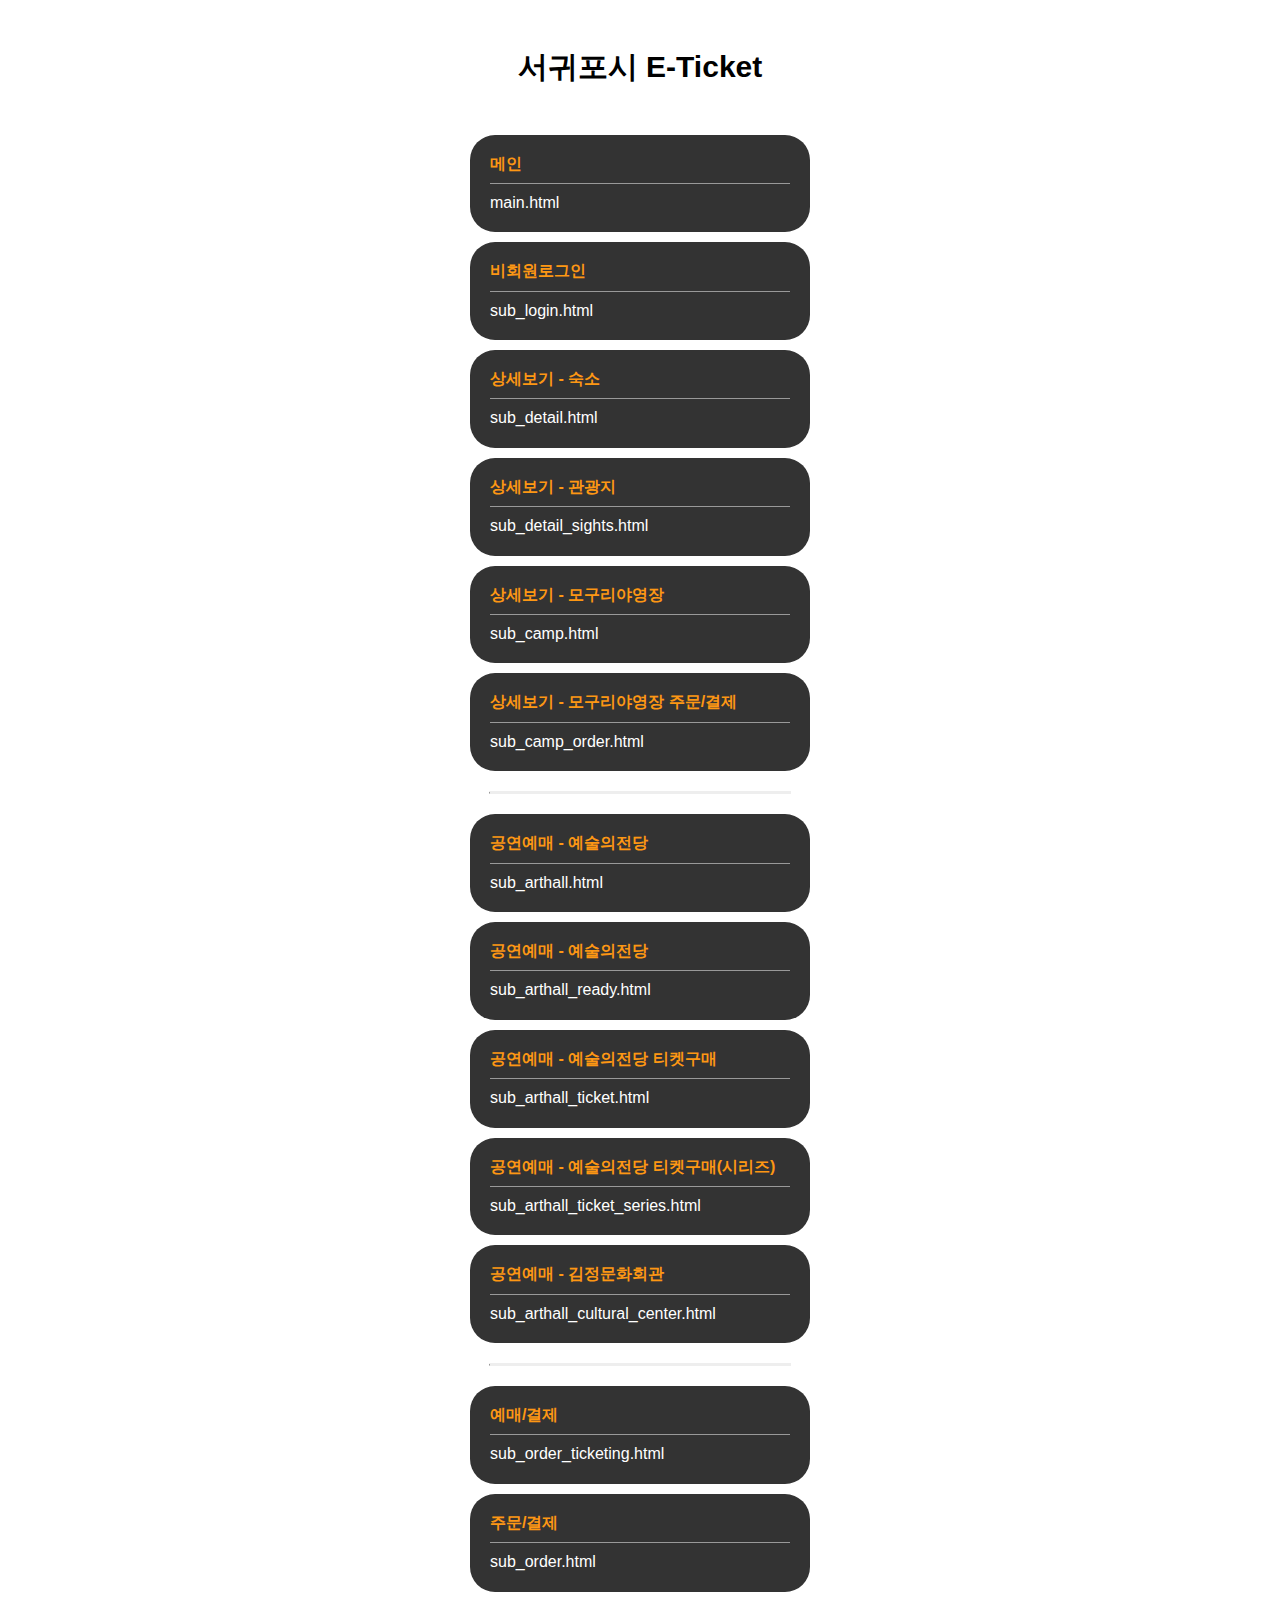
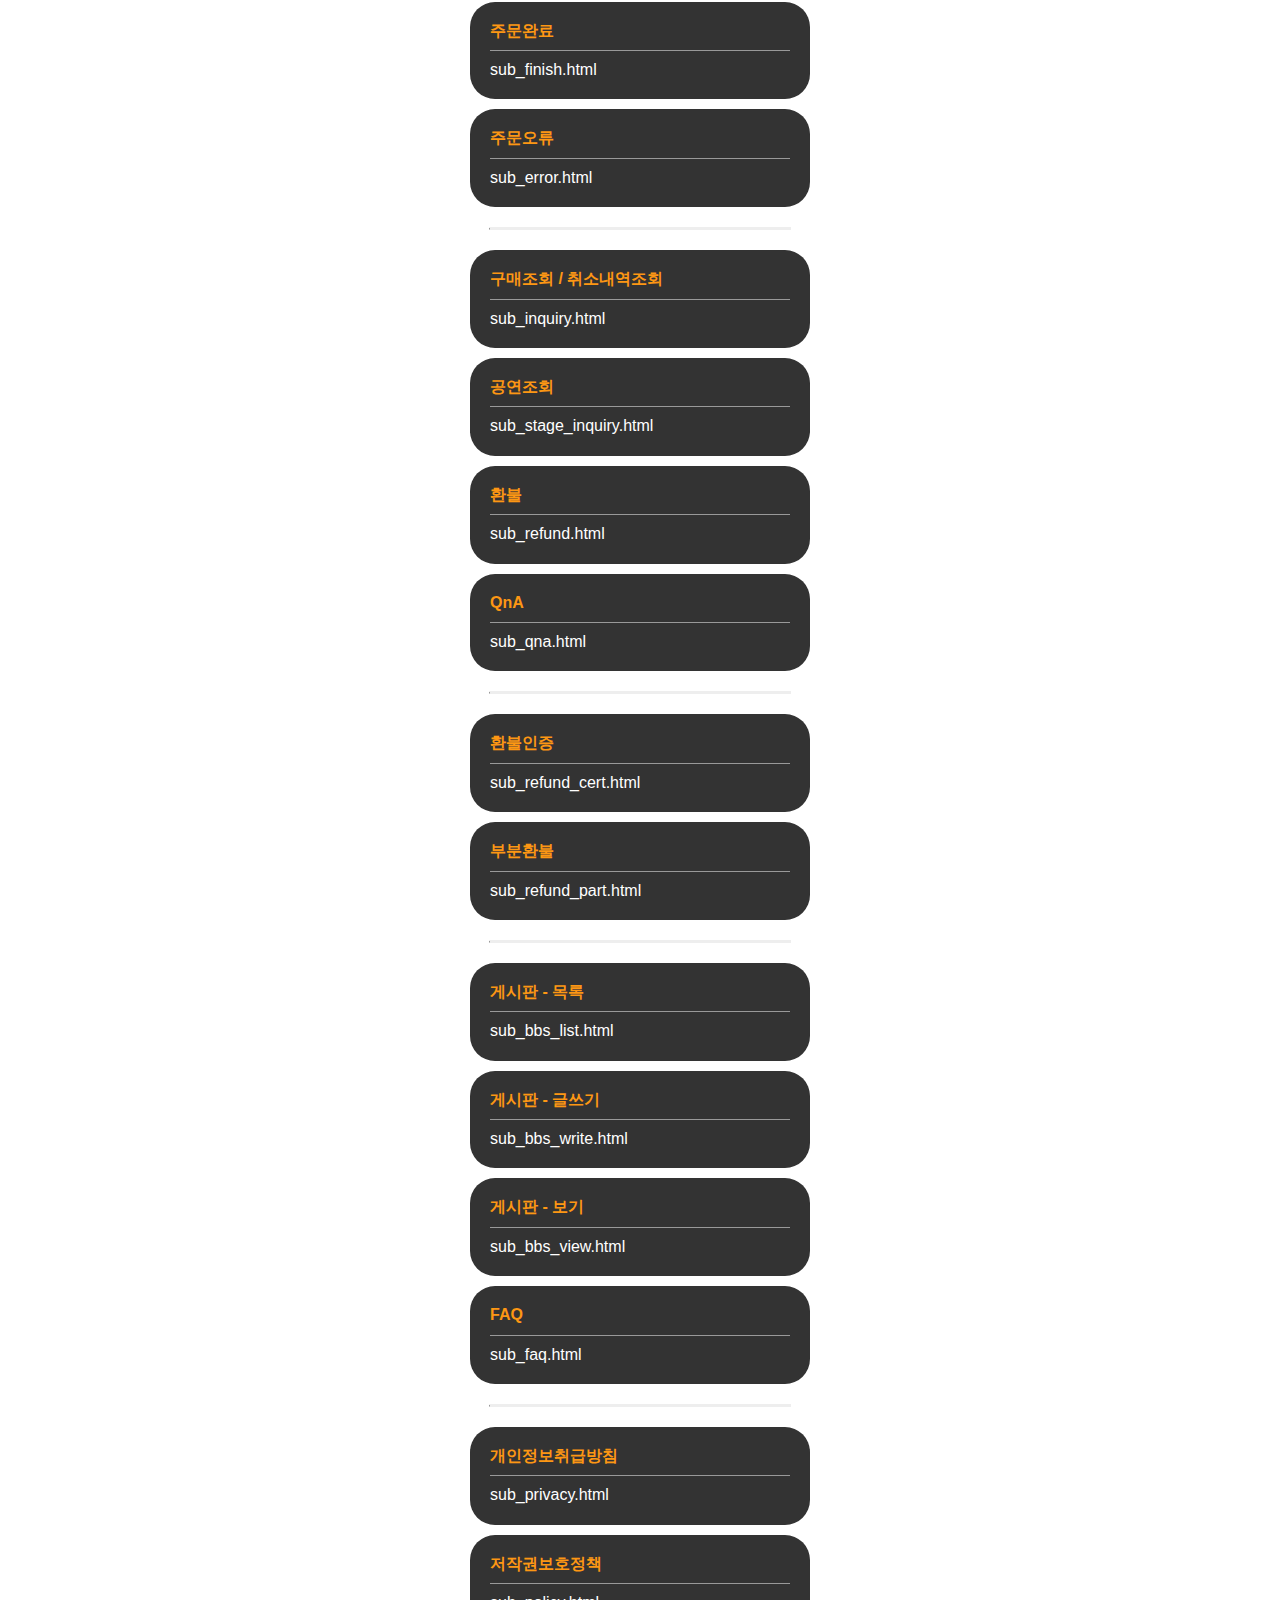
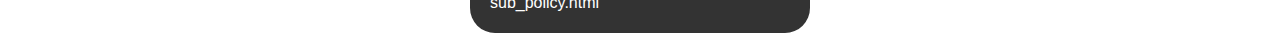
==== index.html @ 5963d1e9 "메인페이지" ====
<!DOCTYPE html>
<html lang="ko">

<head>
    <meta charset="utf-8">
    <meta http-equiv="X-UA-Compatible" content="IE=edge">
    <meta name="viewport" content="width=device-width, initial-scale=1">
    <title>서귀포시 E-Ticket</title>
    <script src="js/jquery-1.11.3.min.js"></script>
    <script src="js/jquery.bxslider.min.js"></script>
    <script src="js/common.js"></script>
    <link href="css/normalize.css" rel="stylesheet">
    <link href="css/font-awesome.min.css" rel="stylesheet">
    <link href="css/common.css" rel="stylesheet">
    <!--[if lt IE 9]>
        <script src="js/respond.min.js"></script>
        <script src="js/html5shiv.js"></script>
    <![endif]-->
    <style>
        body {
            text-align: center;
        }
        
        h1 {
            margin: 50px;
            font-size: 30px;
            font-weight: 600;
        }
        
        a {
            display: block;
            background: #333;
            border-radius: 25px;
            width: 300px;
            padding: 20px;
            margin: 0 auto 10px;
            text-align: left;
            color: #fff !important;
            text-decoration: none;
        }
        
        hr {
            border-top: 2px solid #eee;
            width: 300px;
            margin: 20px auto;
        }
        
        strong {
            color: #fd9713;
            display: block;
            font-weight: 600;
            border-bottom: 1px solid #999;
            padding-bottom: 10px;
            margin-bottom: 10px;
        }
    </style>
</head>

<body>
    <h1>서귀포시 E-Ticket</h1>
    <a href="main.html"><strong>메인</strong> main.html</a>
    <a href="sub_login.html"><strong>비회원로그인</strong> sub_login.html</a>

    <a href="sub_detail.html"><strong>상세보기 - 숙소</strong> sub_detail.html</a>
    <a href="sub_detail_sights.html"><strong>상세보기 - 관광지</strong> sub_detail_sights.html</a>
    <a href="sub_camp.html"><strong>상세보기 - 모구리야영장</strong> sub_camp.html</a>
    <a href="sub_camp_order.html"><strong>상세보기 - 모구리야영장 주문/결제</strong> sub_camp_order.html</a>

    <hr>
    <a href="sub_arthall.html"><strong>공연예매 - 예술의전당</strong> sub_arthall.html</a>
    <a href="sub_arthall_ready.html"><strong>공연예매 - 예술의전당</strong> sub_arthall_ready.html</a>
    <a href="sub_arthall_ticket.html"><strong>공연예매 - 예술의전당 티켓구매</strong> sub_arthall_ticket.html</a>
    <a href="sub_arthall_ticket_series.html"><strong>공연예매 - 예술의전당 티켓구매(시리즈)</strong> sub_arthall_ticket_series.html</a>
    <a href="sub_cultural_center.html"><strong>공연예매 - 김정문화회관</strong> sub_arthall_cultural_center.html</a>

    <hr>
    <a href="sub_order_ticketing.html"><strong>예매/결제</strong> sub_order_ticketing.html</a>
    <a href="sub_order.html"><strong>주문/결제</strong> sub_order.html</a>
    <a href="sub_finish.html"><strong>주문완료</strong> sub_finish.html</a>
    <a href="sub_error.html"><strong>주문오류</strong> sub_error.html</a>
    <hr>
    <a href="sub_inquiry.html"><strong>구매조회 / 취소내역조회</strong> sub_inquiry.html</a>
    <a href="sub_stage_inquiry.html"><strong>공연조회</strong> sub_stage_inquiry.html</a>
    <a href="sub_refund.html"><strong>환불</strong> sub_refund.html</a>
    <a href="sub_qna.html"><strong>QnA</strong> sub_qna.html</a>


    <hr>
    <a href="sub_refund_cert.html"><strong>환불인증</strong> sub_refund_cert.html</a>
    <a href="sub_refund_part.html"><strong>부분환불</strong> sub_refund_part.html</a>

    <hr>


    <a href="sub_bbs_list.html"><strong>게시판 - 목록</strong> sub_bbs_list.html</a>
    <a href="sub_bbs_write.html"><strong>게시판 - 글쓰기</strong> sub_bbs_write.html</a>
    <a href="sub_bbs_view.html"><strong>게시판 - 보기</strong> sub_bbs_view.html</a>
    <a href="sub_faq.html"><strong>FAQ</strong> sub_faq.html</a>

    <hr>
    <a href="sub_privacy.html"><strong>개인정보취급방침</strong> sub_privacy.html</a>
    <a href="sub_policy.html"><strong>저작권보호정책</strong> sub_policy.html</a>

</body>

</html>
---- css/common.css ----
.loadingPop {
  position: fixed;
  display: none;
  z-index: 9999;
  left: 0;
  right: 0;
  top: 0;
  bottom: 0;
  color: #333;
  text-align: center;
  padding-top: 50vh;
  font-weight: normal;
  background: rgba(255, 255, 255, 0.9);
}

.loadingPop p {
  margin: -85px 0 0 0;
  display: block;
  height: 170px;
}

.loadingPop h2 {
  margin: 0;
}

.loadingPop i {
  font-size: 120px;
  margin-bottom: 20px;
  color: #999;
}

.ltPop {
  position: fixed;
  display: block;
  z-index: 9999;
  left: 0;
  right: 0;
  top: 0;
  bottom: 0;
  color: #333;
  text-align: center;
  padding-top: 200px;
  font-weight: normal;
  /* 기본 배경색 지정-투명도가 모두 적용되지 않았을 때 색상 */
  background: #000000;
  /* RGBa 적용 - Firefox, Chrome, Safari, Opera ... */
  background: rgba(0, 0, 0, 0.8);
  /* IE에서 Filter적용을 위해 배경을 지움 */
  background: transparent;
  /* 정상적인 Filter적용을 위해 zoom:1을 적용 */
  zoom: 1;
  /* IE5.5-7 */
  filter: progid:DXImageTransform.Microsoft.gradient(startColorstr=#80000000, endColorstr=#80000000);
  /* IE8,9 */
  -ms-filter: "progid:DXImageTransform.Microsoft.gradient(startColorstr=#80000000, endColorstr=#80000000)";
}

.ltPop p {
  margin: -85px 0 0 0;
  display: block;
  height: 170px;
}

.ltPop h2 {
  margin: 0;
  color: #fff;
}

.ltPop i {
  font-size: 120px;
  margin-bottom: 20px;
  color: #0066cc;
}

.ltPop a {
  display: inline-block;
  padding: 20px 30px;
  margin: 30px 0;
  background: #0066cc;
  color: #fff;
  text-decoration: none;
}

@media (max-width:400px) {
  #lodge_div_noti {
    z-index: 999;
    position: absolute;
    left: 0;
    top: 400px;
    margin: 0;
    padding: 0.625rem 0.625rem 0.625rem 0.625rem;
    width: 100%;
    background-color: #0066cc;
  }
}

@media (min-width:400px) {
  #lodge_div_noti {
    z-index: 999;
    position: absolute;
    left: calc(50% - 200px);
    top: 350px;
    margin: 0;
    padding: 0.625rem 0.625rem 0.625rem 0.625rem;
    width: 400px;
    background-color: #0066cc;
  }
}

#lodge_div_noti .title {
  font-size: 15px;
  color: #ffffff;
  text-align: center;
}

.close_bt {
  float: right;
}

#lodge_div_noti .contents {
  display: block;
  margin-top: 15px;
  padding: 0.625rem 0.625rem 0.625rem 0.625rem;
  background-color: #ffffff;
}
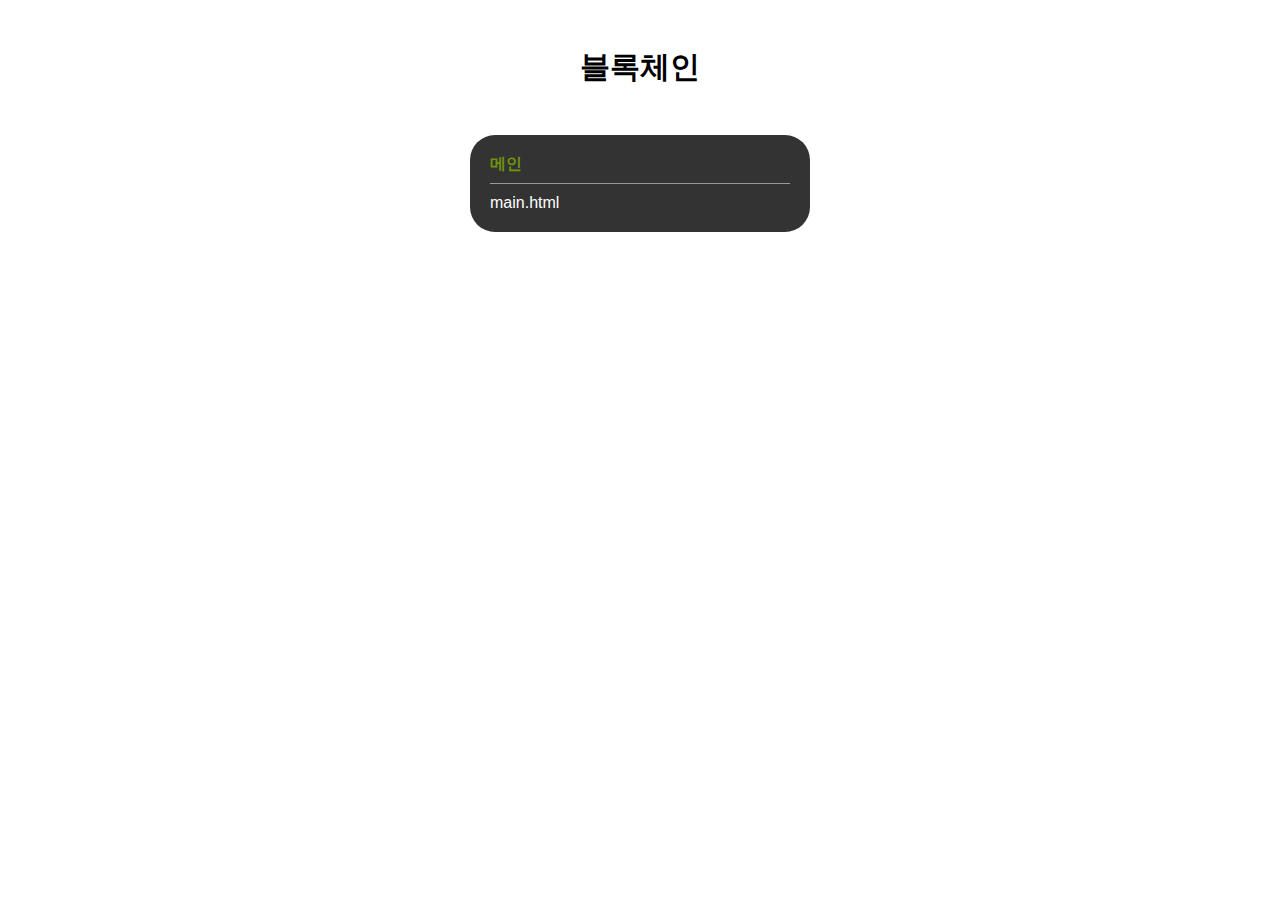
==== commit 7b1a8d05: "첫 메뉴 페이지 수정" ====
--- a/index.html
+++ b/index.html
@@ -46,7 +46,7 @@
         }
         
         strong {
-            color: #fd9713;
+            color: #71930b;
             display: block;
             font-weight: 600;
             border-bottom: 1px solid #999;
@@ -57,49 +57,9 @@
 </head>
 
 <body>
-    <h1>서귀포시 E-Ticket</h1>
+    <h1>블록체인</h1>
     <a href="main.html"><strong>메인</strong> main.html</a>
-    <a href="sub_login.html"><strong>비회원로그인</strong> sub_login.html</a>
 
-    <a href="sub_detail.html"><strong>상세보기 - 숙소</strong> sub_detail.html</a>
-    <a href="sub_detail_sights.html"><strong>상세보기 - 관광지</strong> sub_detail_sights.html</a>
-    <a href="sub_camp.html"><strong>상세보기 - 모구리야영장</strong> sub_camp.html</a>
-    <a href="sub_camp_order.html"><strong>상세보기 - 모구리야영장 주문/결제</strong> sub_camp_order.html</a>
-
-    <hr>
-    <a href="sub_arthall.html"><strong>공연예매 - 예술의전당</strong> sub_arthall.html</a>
-    <a href="sub_arthall_ready.html"><strong>공연예매 - 예술의전당</strong> sub_arthall_ready.html</a>
-    <a href="sub_arthall_ticket.html"><strong>공연예매 - 예술의전당 티켓구매</strong> sub_arthall_ticket.html</a>
-    <a href="sub_arthall_ticket_series.html"><strong>공연예매 - 예술의전당 티켓구매(시리즈)</strong> sub_arthall_ticket_series.html</a>
-    <a href="sub_cultural_center.html"><strong>공연예매 - 김정문화회관</strong> sub_arthall_cultural_center.html</a>
-
-    <hr>
-    <a href="sub_order_ticketing.html"><strong>예매/결제</strong> sub_order_ticketing.html</a>
-    <a href="sub_order.html"><strong>주문/결제</strong> sub_order.html</a>
-    <a href="sub_finish.html"><strong>주문완료</strong> sub_finish.html</a>
-    <a href="sub_error.html"><strong>주문오류</strong> sub_error.html</a>
-    <hr>
-    <a href="sub_inquiry.html"><strong>구매조회 / 취소내역조회</strong> sub_inquiry.html</a>
-    <a href="sub_stage_inquiry.html"><strong>공연조회</strong> sub_stage_inquiry.html</a>
-    <a href="sub_refund.html"><strong>환불</strong> sub_refund.html</a>
-    <a href="sub_qna.html"><strong>QnA</strong> sub_qna.html</a>
-
-
-    <hr>
-    <a href="sub_refund_cert.html"><strong>환불인증</strong> sub_refund_cert.html</a>
-    <a href="sub_refund_part.html"><strong>부분환불</strong> sub_refund_part.html</a>
-
-    <hr>
-
-
-    <a href="sub_bbs_list.html"><strong>게시판 - 목록</strong> sub_bbs_list.html</a>
-    <a href="sub_bbs_write.html"><strong>게시판 - 글쓰기</strong> sub_bbs_write.html</a>
-    <a href="sub_bbs_view.html"><strong>게시판 - 보기</strong> sub_bbs_view.html</a>
-    <a href="sub_faq.html"><strong>FAQ</strong> sub_faq.html</a>
-
-    <hr>
-    <a href="sub_privacy.html"><strong>개인정보취급방침</strong> sub_privacy.html</a>
-    <a href="sub_policy.html"><strong>저작권보호정책</strong> sub_policy.html</a>
 
 </body>
 
